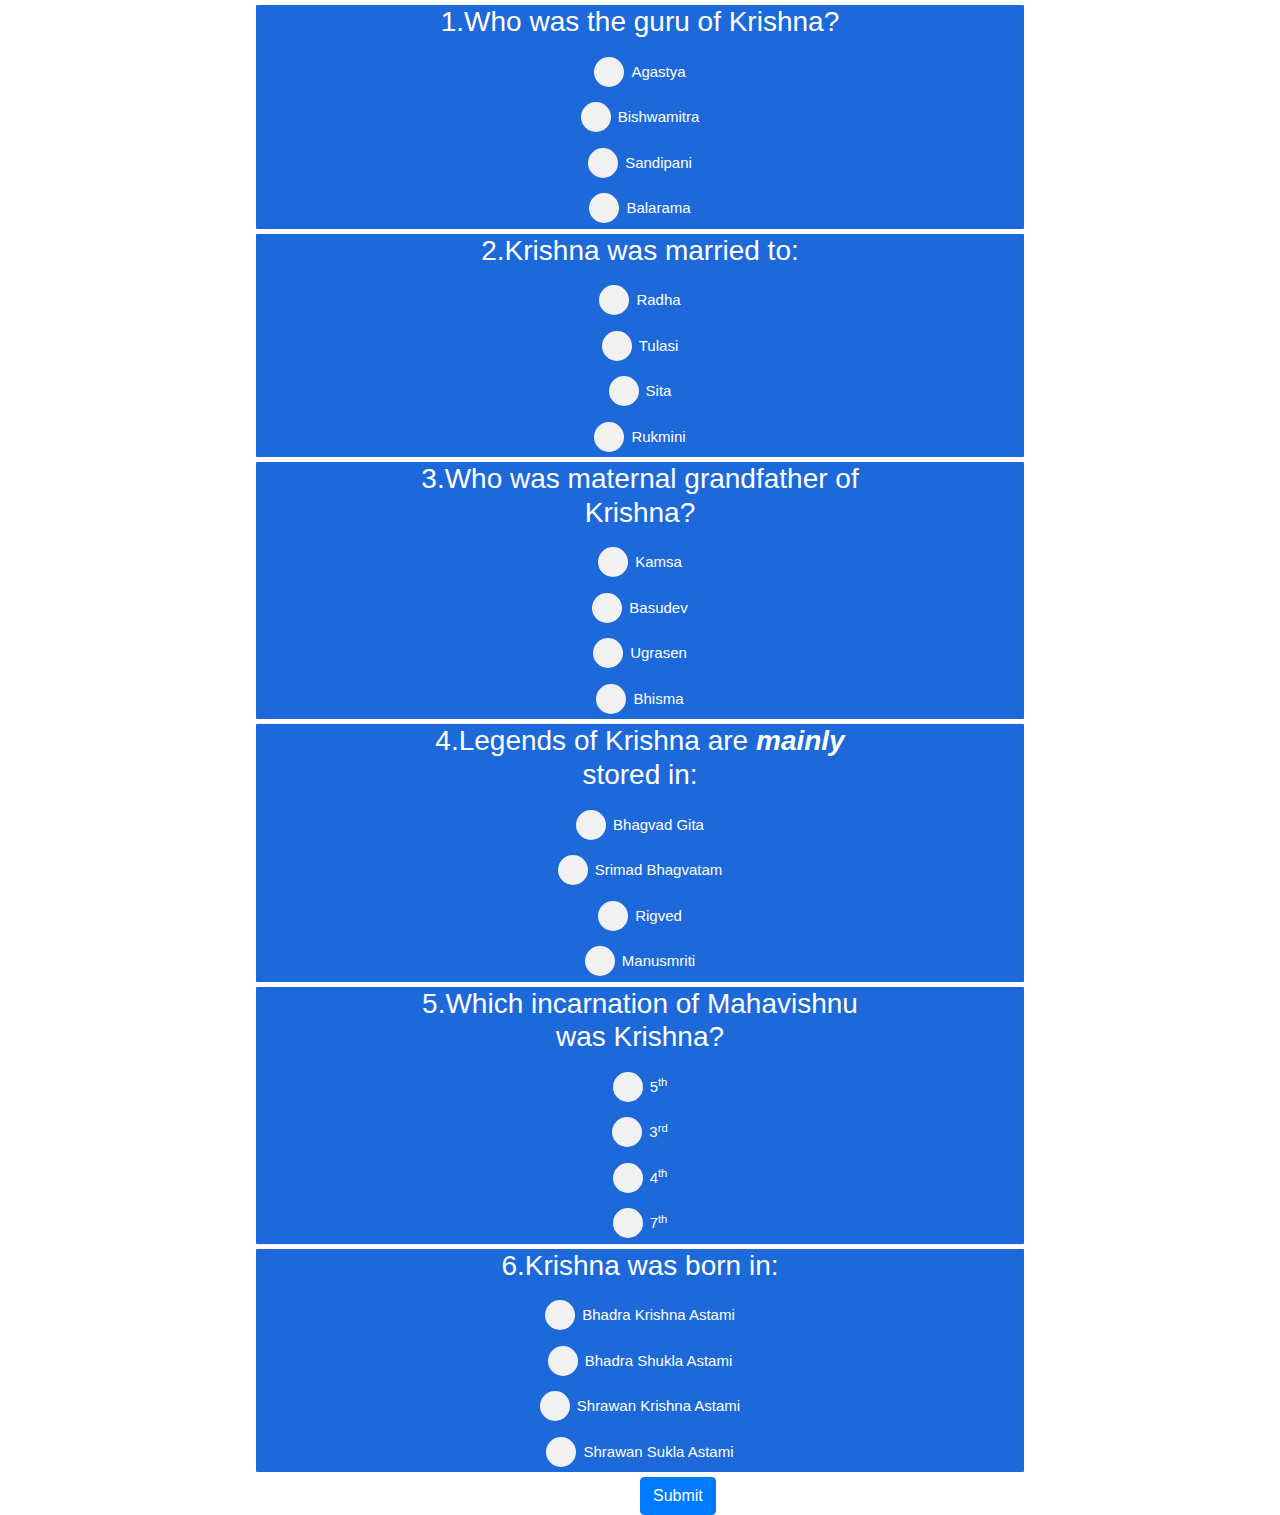
==== quiz.html @ 81271894 "Add files via upload" ====
<!DOCTYPE html>
<html lang="en">
<head>
    <meta charset="UTF-8">
    <meta name="viewport" content="width=device-width, initial-scale=1.0">
    <meta http-equiv="X-UA-Compatible" content="ie=edge">
    <title>Krishna Quiz</title>
    <link rel="stylesheet" href="https://maxcdn.bootstrapcdn.com/bootstrap/4.4.1/css/bootstrap.min.css">
    <link rel="stylesheet" href="css/css.css">
    <link rel="shortcut icon" href="logo.png">
<script src="https://ajax.googleapis.com/ajax/libs/jquery/3.4.1/jquery.min.js"></script>
<script src="https://cdnjs.cloudflare.com/ajax/libs/popper.js/1.16.0/umd/popper.min.js"></script>
<script src="https://maxcdn.bootstrapcdn.com/bootstrap/4.4.1/js/bootstrap.min.js"></script>
<script src="js/questions.js"></script>
<script src="js/quiz.js"></script>
</head>
<body onload="init();">
    <div>
        <form onsubmit="scoring()" action="#score" method="dialog">
        <div id="mainQuiz">

        </div>
<input type="submit" class="btn btn-primary" id="submitbtn">      
    </form>  
 <div id="score" class="score">
            
        </div>
    </div>
</body>
</html>
---- css/css.css ----
.qstneach{
margin: 5px;
margin-left: 20%;
margin-right: 20%;
border-radius: 1px;
border: 2px;
border-color: blueviolet;
align-items: center;
text-align: center;
color: white;
}
.btn{
    margin-left: 50%;
}

.opt
{
     -webkit-appearance: none;
     -moz-appearance: none;
     appearance: none;
     display: inline-block;
     position: relative;
     background-color: #f1f1f1;
     color: #666;
     top: 10px;
     height: 30px;
     width: 30px;
     border: 0;
     border-radius: 50px;
     cursor: pointer;     
     margin-right: 7px;
     outline: none;
}
.opt:checked::before
{
     position: absolute;
     font: 13px/1 'Open Sans', sans-serif;
     left: 11px;
     top: 7px;
     content: '\02143';
     transform: rotate(40deg);
}
.opt:hover
{
     background-color: #f7f7f7;
}
.opt:checked
{
     background-color: #f1f1f1;
}
label
{
     font: 15px/1.7 'Open Sans', sans-serif;
     -webkit-font-smoothing: antialiased;
     -moz-osx-font-smoothing: grayscale;
     cursor: pointer;
} 
.opt:disabled,label:disabled{
    background-color: rgb(178, 187, 196);
    color: #f1f1f1;
}
.score{
    text-align: center;
}
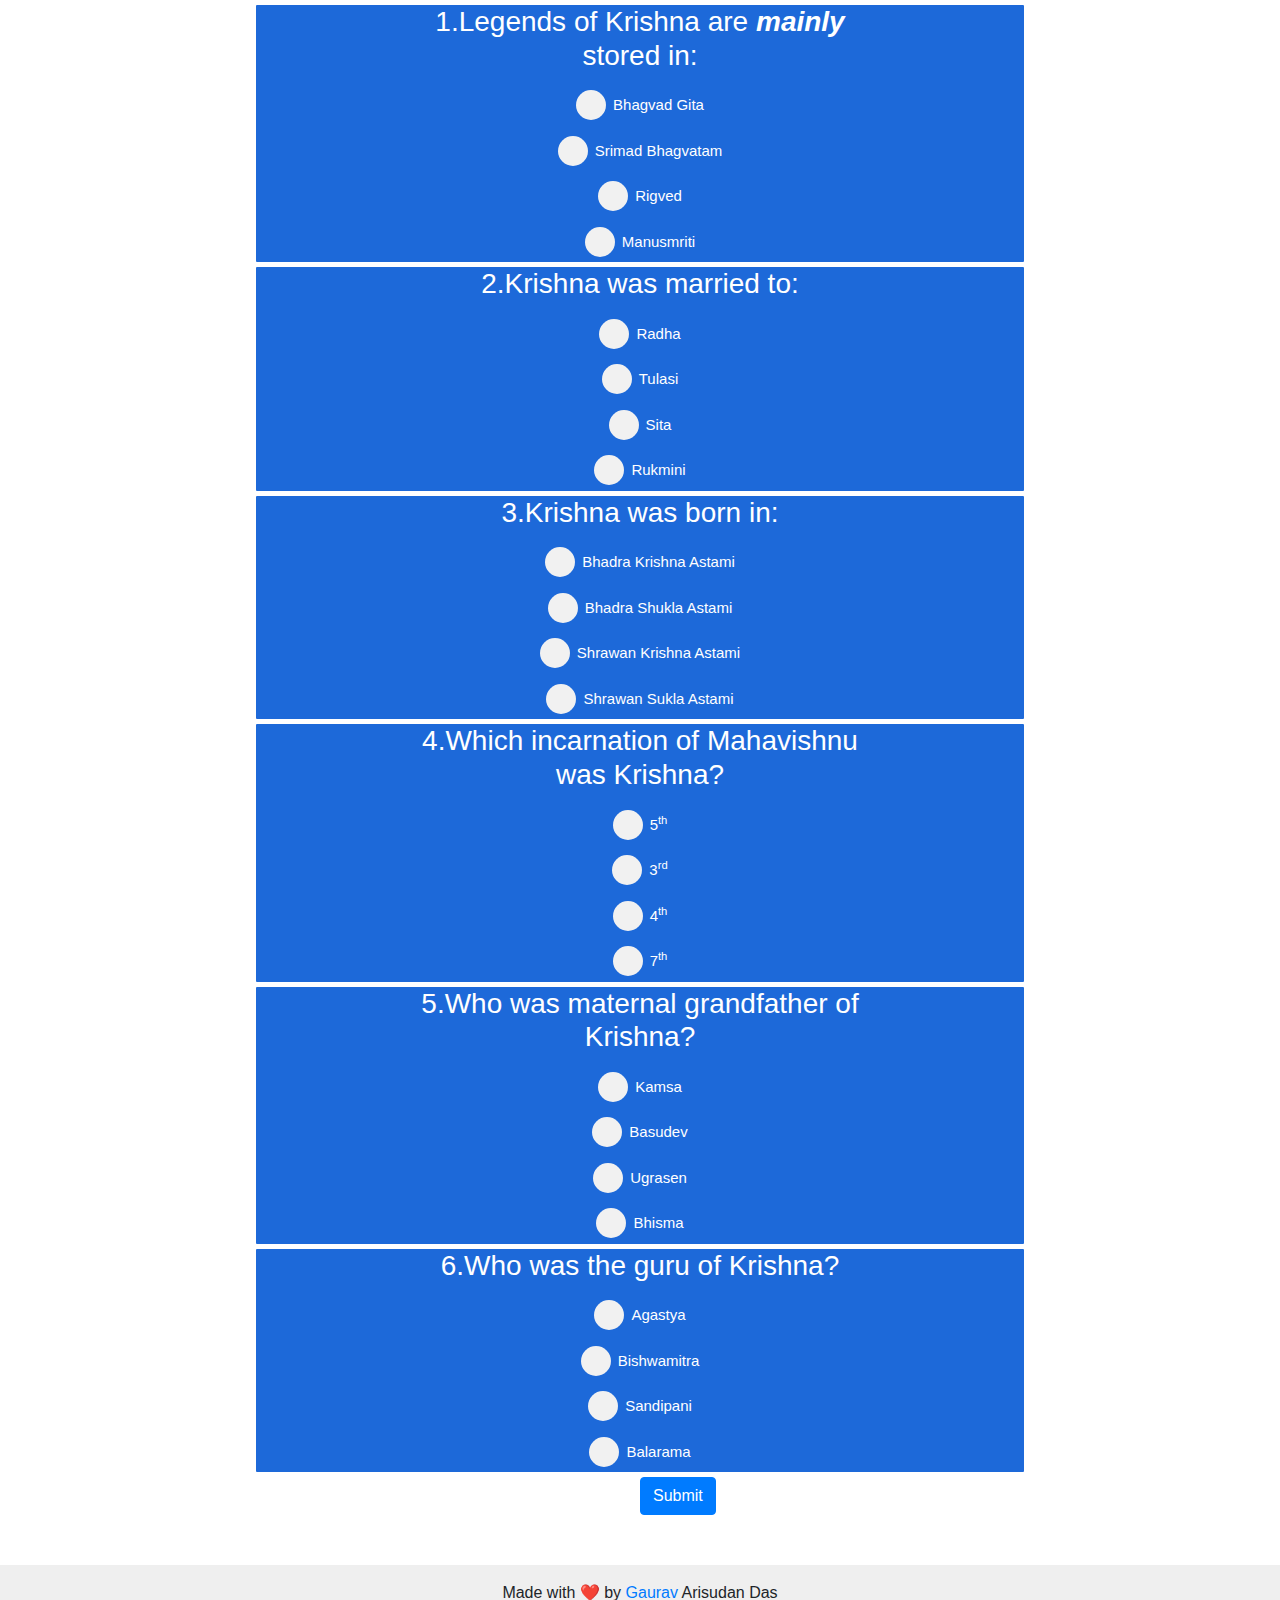
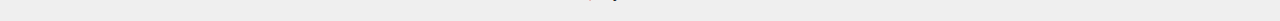
==== commit 88d2478b: "Update quiz.html" ====
--- a/quiz.html
+++ b/quiz.html
@@ -26,5 +26,6 @@
             
         </div>
     </div>
+        <div class="footer" style="right: 0; bottom: 0;left: 0;padding: 1rem;background-color: #efefef;text-align: center; margin-top: 50px;">Made with ❤️ by <a href='sapkotagaurav.com'>Gaurav</a> Arisudan Das</div>
 </body>
-</html>+</html>
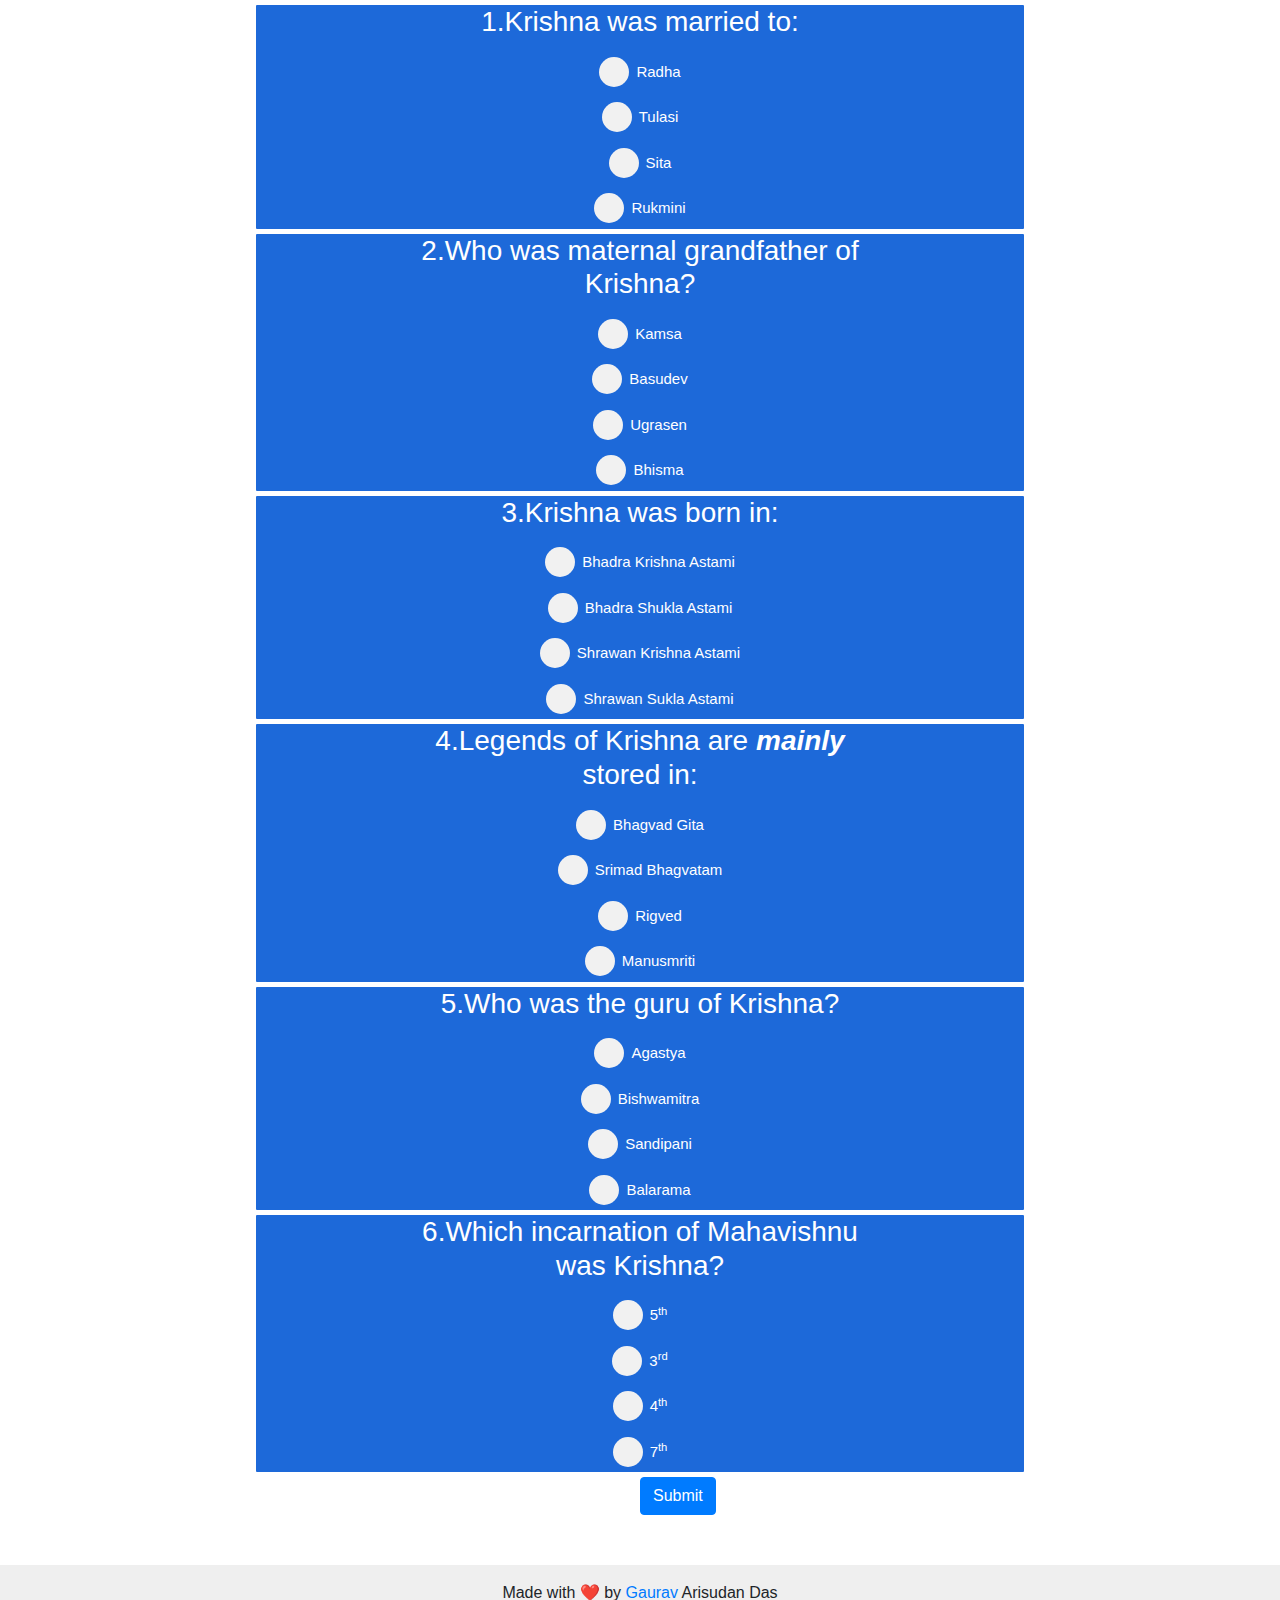
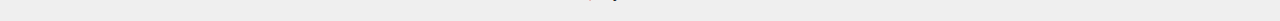
==== commit 7752e49c: "Update quiz.html" ====
--- a/quiz.html
+++ b/quiz.html
@@ -26,6 +26,6 @@
             
         </div>
     </div>
-        <div class="footer" style="right: 0; bottom: 0;left: 0;padding: 1rem;background-color: #efefef;text-align: center; margin-top: 50px;">Made with ❤️ by <a href='sapkotagaurav.com'>Gaurav</a> Arisudan Das</div>
+        <div class="footer" style="right: 0; bottom: 0;left: 0;padding: 1rem;background-color: #efefef;text-align: center; margin-top: 50px;">Made with ❤️ by <a href='https://sapkotagaurav.com'>Gaurav</a> Arisudan Das</div>
 </body>
 </html>
